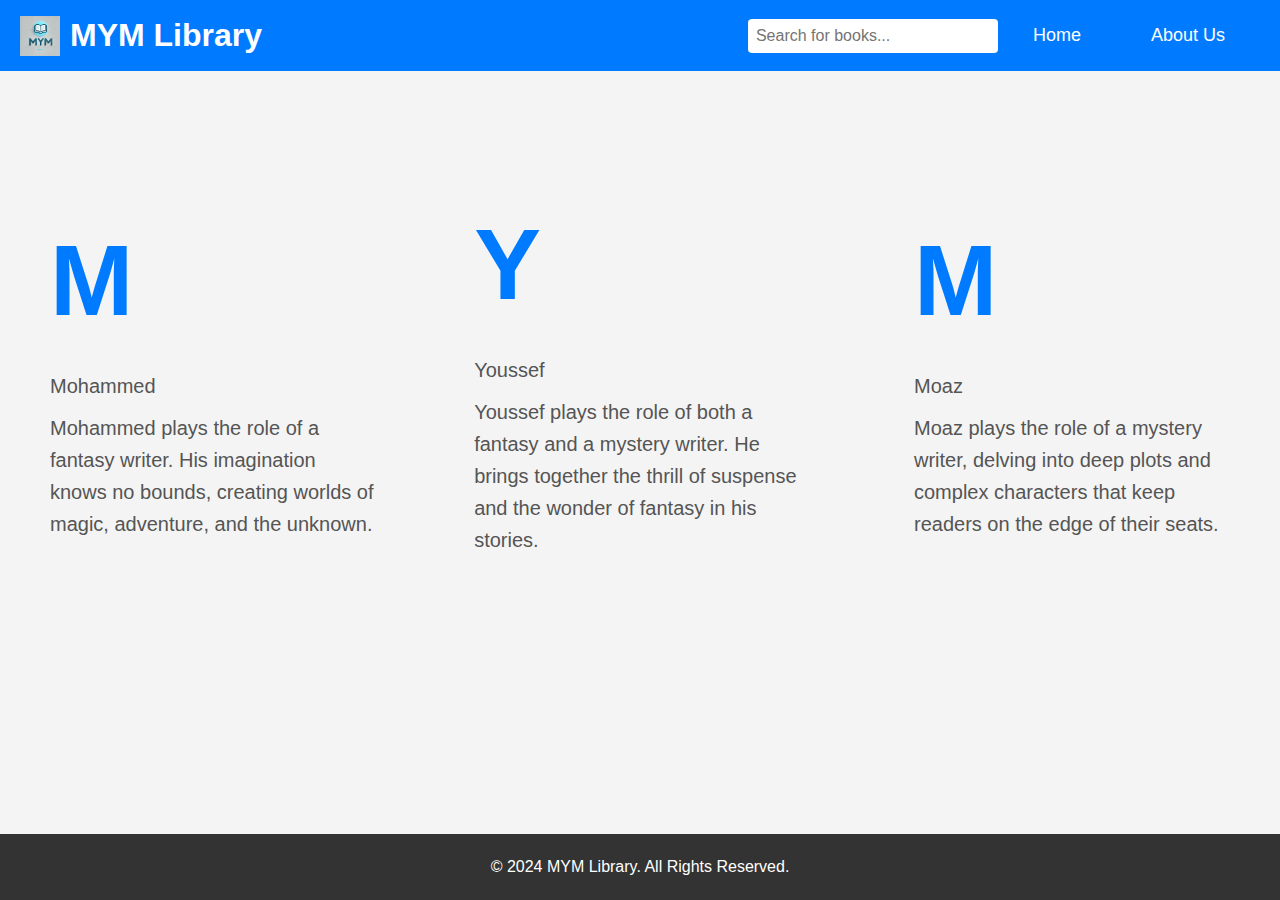
==== about.html @ e5038c02 "Update about.html" ====
<!DOCTYPE html>
<html lang="en">
<head>
  <meta charset="UTF-8">
  <meta name="viewport" content="width=device-width, initial-scale=1.0">
  <title>About Us - MYM Library</title>
  <link rel="stylesheet" href="style.css">
  <link rel="icon" href="icon.ico" type="image/x-icon">
</head>

<style>
  /* Library Style */
  body {
    background-color: #f4f4f4; /* Light background color */
    font-family: 'Arial', sans-serif;
    margin: 0;
    padding: 0;
  }

  /* Header */
  header {
    background-color: #007bff;
    color: white;
    padding: 15px 0;
    position: fixed;
    top: 0;
    width: 100%;
    z-index: 10;
  }

  header .header-content {
    display: flex;
    justify-content: space-between;
    align-items: center;
    padding: 0 20px;
    max-width: 1200px;
    margin: 0 auto;
  }

  nav ul {
    list-style: none;
    padding: 0;
    display: flex;
    justify-content: center;
  }

  nav ul li {
    margin: 0 15px;
  }

  nav ul li a {
    text-decoration: none;
    color: white;
    font-size: 18px;
    padding: 10px 20px;
    border-radius: 5px;
    transition: background-color 0.3s ease;
  }

  nav ul li a:hover {
    background-color: #0056b3;
  }

  /* Search bar on the right */
  .search-container {
    margin-left: auto;
  }

  .search-container input {
    padding: 8px;
    font-size: 16px;
    border-radius: 5px;
    border: none;
  }

  /* About Us Section */
  .about-us {
    display: flex;
    justify-content: center;
    align-items: center;
    height: 60vh;
    margin-top: 100px;
  }

  .column {
    display: flex;
    flex-direction: column;
    align-items: center;
    margin: 0 50px;
  }

  .letter h1 {
    font-size: 100px;
    color: #007bff;
    margin: 0;
    transition: all 0.3s ease;
  }

  .letter p {
    font-size: 20px;
    color: #555;
    margin-top: 10px;
  }

  .shrink {
    font-size: 50px;
    text-align: center;
  }

  .shrink p {
    font-size: 18px;
    margin-top: 10px;
  }

  /* Footer */
  footer {
    background-color: #007bff;
    color: white;
    text-align: center;
    padding: 20px 0;
  }

  footer .footer-content p {
    margin: 0;
  }
</style>

<body>
  <!-- Header -->
  <header class="header">
    <div class="logo-container">
      <img src="logo.png" alt="Library Logo" class="logo">
      <h1>MYM Library</h1>
    </div>
    <div class="search-container">
      <input type="text" id="search-bar" placeholder="Search for books..." onkeyup="searchBooks()">
    </div>
    <nav>
      <ul>
        <li><a href="">Home</a></li>
        <li><a href="about.html">About Us</a></li>
      </ul>
    </nav>
  </header>

  <!-- About Us Section -->
  <div class="about-us">
    <div class="column">
      <div class="letter">
        <h1>M</h1>
        <p>Mohammed</p>
        <p>Mohammed plays the role of a fantasy writer. His imagination knows no bounds, creating worlds of magic, adventure, and the unknown.</p>
      </div>
    </div>
    <div class="column">
      <div class="letter">
        <h1>Y</h1>
        <p>Youssef</p>
        <p>Youssef plays the role of both a fantasy and a mystery writer. He brings together the thrill of suspense and the wonder of fantasy in his stories.</p>
      </div>
    </div>
    <div class="column">
      <div class="letter">
        <h1>M</h1>
        <p>Moaz</p>
        <p>Moaz plays the role of a mystery writer, delving into deep plots and complex characters that keep readers on the edge of their seats.</p>
      </div>
    </div>
  </div>

  <!-- Footer -->
  <footer class="footer">
    <p>&copy; 2024 MYM Library. All Rights Reserved.</p>
  </footer>

  <script>
    window.addEventListener('scroll', function() {
      const letters = document.querySelectorAll('.letter h1');
      const info = document.querySelectorAll('.letter p');

      if (window.scrollY > 100) {
        letters.forEach(letter => {
          letter.classList.add('shrink');
        });
        info.forEach(inf => {
          inf.classList.add('shrink');
        });
      } else {
        letters.forEach(letter => {
          letter.classList.remove('shrink');
        });
        info.forEach(inf => {
          inf.classList.remove('shrink');
        });
      }
    });
  </script>
</body>
</html>
---- style.css ----
/* Reset and Base Styles */
* {
    margin: 0;
    padding: 0;
    box-sizing: border-box;
}

body {
    font-family: 'Arial', sans-serif;
    background-color: #f4f4f4;
    line-height: 1.6;
}

/* Header Styles */
.header {
    display: flex;
    justify-content: space-between;
    align-items: center;
    background-color: #007bff;
    color: white;
    padding: 10px 20px;
}

.header .logo-container {
    display: flex;
    align-items: center;
}

.logo {
    width: 40px;
    height: auto;
    margin-right: 10px;
}

.nav-menu ul {
    list-style: none;
    display: flex;
    gap: 15px;
    margin: 0;
    padding: 0;
}

.nav-menu a {
    text-decoration: none;
    color: white;
    font-weight: bold;
    transition: color 0.3s ease;
}

.nav-menu a:hover {
    color: #ffcc00;
}

#search-bar {
    padding: 8px;
    border: none;
    border-radius: 4px;
    font-size: 16px;
    width: 250px;
}

main {
    padding: 20px;
    padding-bottom: 80px; /* Add padding to prevent footer from covering content */
}
/* Main Content */
.book-list {
    display: flex;
    flex-wrap: wrap;
    justify-content: center;
    padding: 20px;
    gap: 20px;
}

.book-item {
    background-color: white;
    border-radius: 8px;
    box-shadow: 0 4px 8px rgba(0, 0, 0, 0.1);
    overflow: hidden;
    width: 220px;
    text-align: center;
    padding: 15px;
    transition: transform 0.3s ease;
    cursor: pointer;
    position: relative;
}

.book-item:hover {
    transform: translateY(-10px);
}

.book-cover {
    width: 100%;
    height: auto;
    border-radius: 8px;
}

.details {
    margin-top: 10px;
    font-size: 14px;
    color: #555;
}

/* eBook and Paper Buttons */
.book-type-buttons {
    display: flex;
    justify-content: center;
    margin-top: 10px;
    gap: 10px;
}

button {
    padding: 8px 16px;
    font-size: 14px;
    border-radius: 5px;
    cursor: pointer;
    transition: background-color 0.3s;
    border: none;
}

.ebook-btn {
    background-color: #4CAF50; /* eBook button */
    color: white;
}

.paper-btn {
    background-color: #2196F3; /* Paper button */
    color: white;
}

button:hover {
    background-color: #555;
}

/* No results message */
.no-results-message {
    text-align: center;
    font-size: 18px;
    color: #ff5722;
    font-weight: bold;
    margin-top: 20px;
}

/* Footer Styles */
.footer {
    text-align: center;
    background-color: #333;
    color: white;
    padding: 20px;
    position: fixed;
    bottom: 0;
    width: 100%;
    left: 0; /* Ensure it stretches across the page */
}
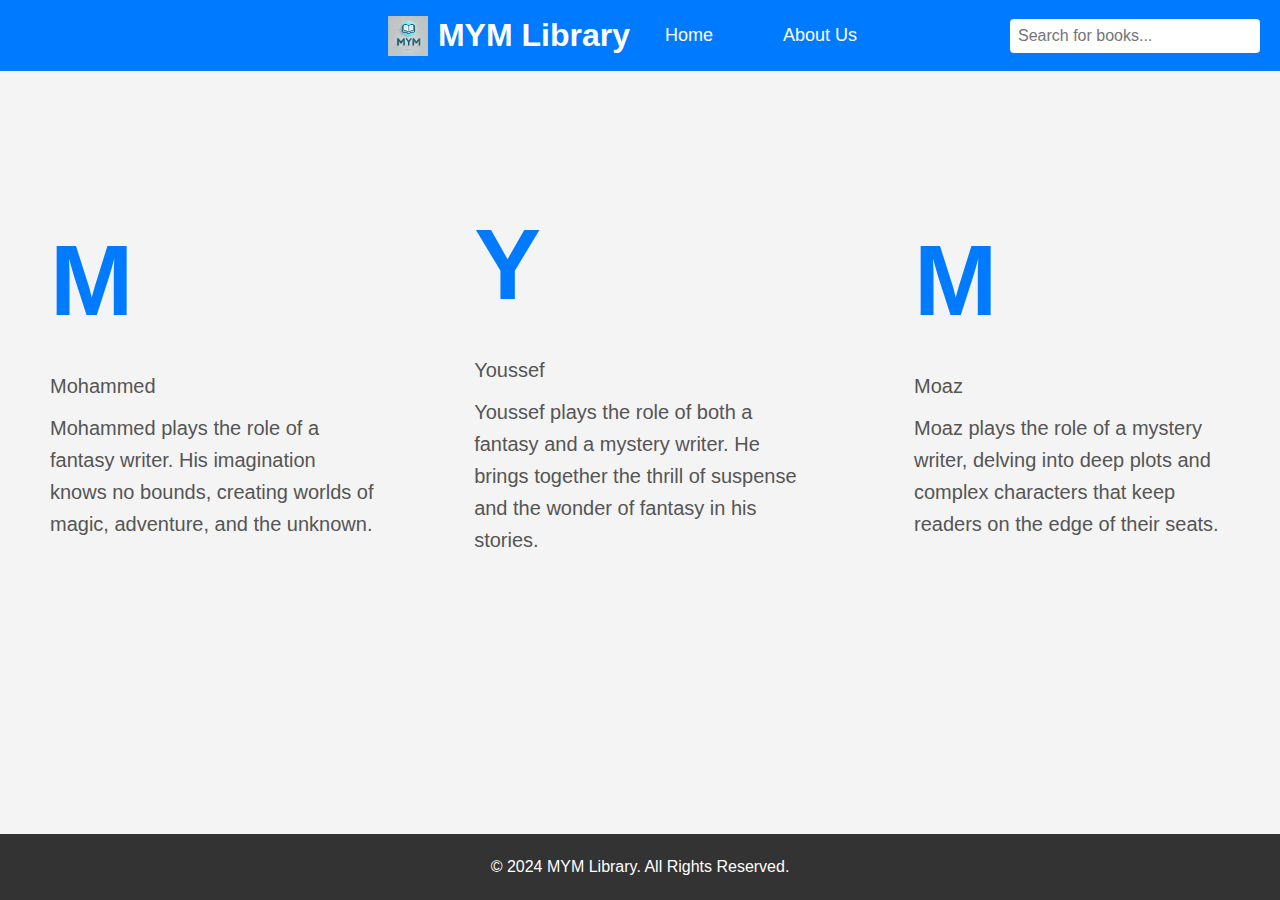
==== commit c73d855b: "Update about.html" ====
--- a/about.html
+++ b/about.html
@@ -30,7 +30,7 @@
 
   header .header-content {
     display: flex;
-    justify-content: space-between;
+    justify-content: center;
     align-items: center;
     padding: 0 20px;
     max-width: 1200px;
@@ -63,7 +63,8 @@
 
   /* Search bar on the right */
   .search-container {
-    margin-left: auto;
+    position: absolute;
+    right: 20px;
   }
 
   .search-container input {
@@ -128,19 +129,21 @@
 <body>
   <!-- Header -->
   <header class="header">
-    <div class="logo-container">
-      <img src="logo.png" alt="Library Logo" class="logo">
-      <h1>MYM Library</h1>
-    </div>
-    <div class="search-container">
-      <input type="text" id="search-bar" placeholder="Search for books..." onkeyup="searchBooks()">
-    </div>
-    <nav>
-      <ul>
-        <li><a href="">Home</a></li>
-        <li><a href="about.html">About Us</a></li>
-      </ul>
-    </nav>
+    <div class="header-content">
+      <div class="logo-container">
+        <img src="logo.png" alt="Library Logo" class="logo">
+        <h1>MYM Library</h1>
+      </div>
+      <nav>
+        <ul>
+          <li><a href="">Home</a></li>
+          <li><a href="about.html">About Us</a></li>
+        </ul>
+      </nav>
+      <div class="search-container">
+        <input type="text" id="search-bar" placeholder="Search for books..." onkeyup="searchBooks()">
+      </div>
+    </div>
   </header>
 
   <!-- About Us Section -->
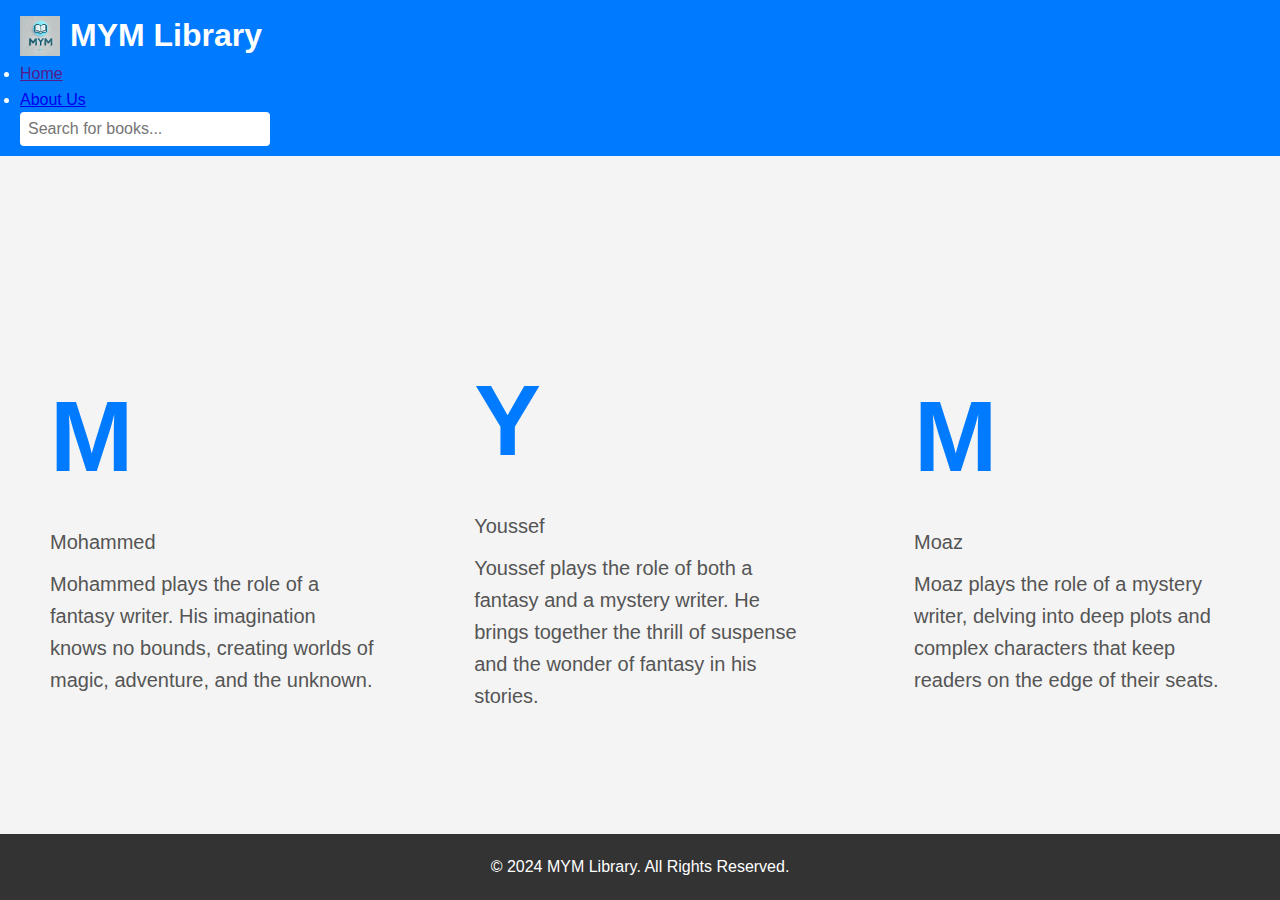
==== commit 6727f4f6: "Update about.html" ====
--- a/about.html
+++ b/about.html
@@ -18,61 +18,52 @@
   }
 
   /* Header */
-  header {
+ .header {
+    display: flex;
+    justify-content: space-between;
+    align-items: center;
     background-color: #007bff;
     color: white;
-    padding: 15px 0;
-    position: fixed;
-    top: 0;
-    width: 100%;
-    z-index: 10;
-  }
+    padding: 10px 20px;
+}
 
-  header .header-content {
+.header .logo-container {
     display: flex;
-    justify-content: center;
     align-items: center;
-    padding: 0 20px;
-    max-width: 1200px;
-    margin: 0 auto;
-  }
+}
 
-  nav ul {
+.logo {
+    width: 40px;
+    height: auto;
+    margin-right: 10px;
+}
+
+.nav-menu ul {
     list-style: none;
+    display: flex;
+    gap: 15px;
+    margin: 0;
     padding: 0;
-    display: flex;
-    justify-content: center;
-  }
+}
 
-  nav ul li {
-    margin: 0 15px;
-  }
-
-  nav ul li a {
+.nav-menu a {
     text-decoration: none;
     color: white;
-    font-size: 18px;
-    padding: 10px 20px;
-    border-radius: 5px;
-    transition: background-color 0.3s ease;
-  }
+    font-weight: bold;
+    transition: color 0.3s ease;
+}
 
-  nav ul li a:hover {
-    background-color: #0056b3;
-  }
+.nav-menu a:hover {
+    color: #ffcc00;
+}
 
-  /* Search bar on the right */
-  .search-container {
-    position: absolute;
-    right: 20px;
-  }
-
-  .search-container input {
+#search-bar {
     padding: 8px;
+    border: none;
+    border-radius: 4px;
     font-size: 16px;
-    border-radius: 5px;
-    border: none;
-  }
+    width: 250px;
+}
 
   /* About Us Section */
   .about-us {
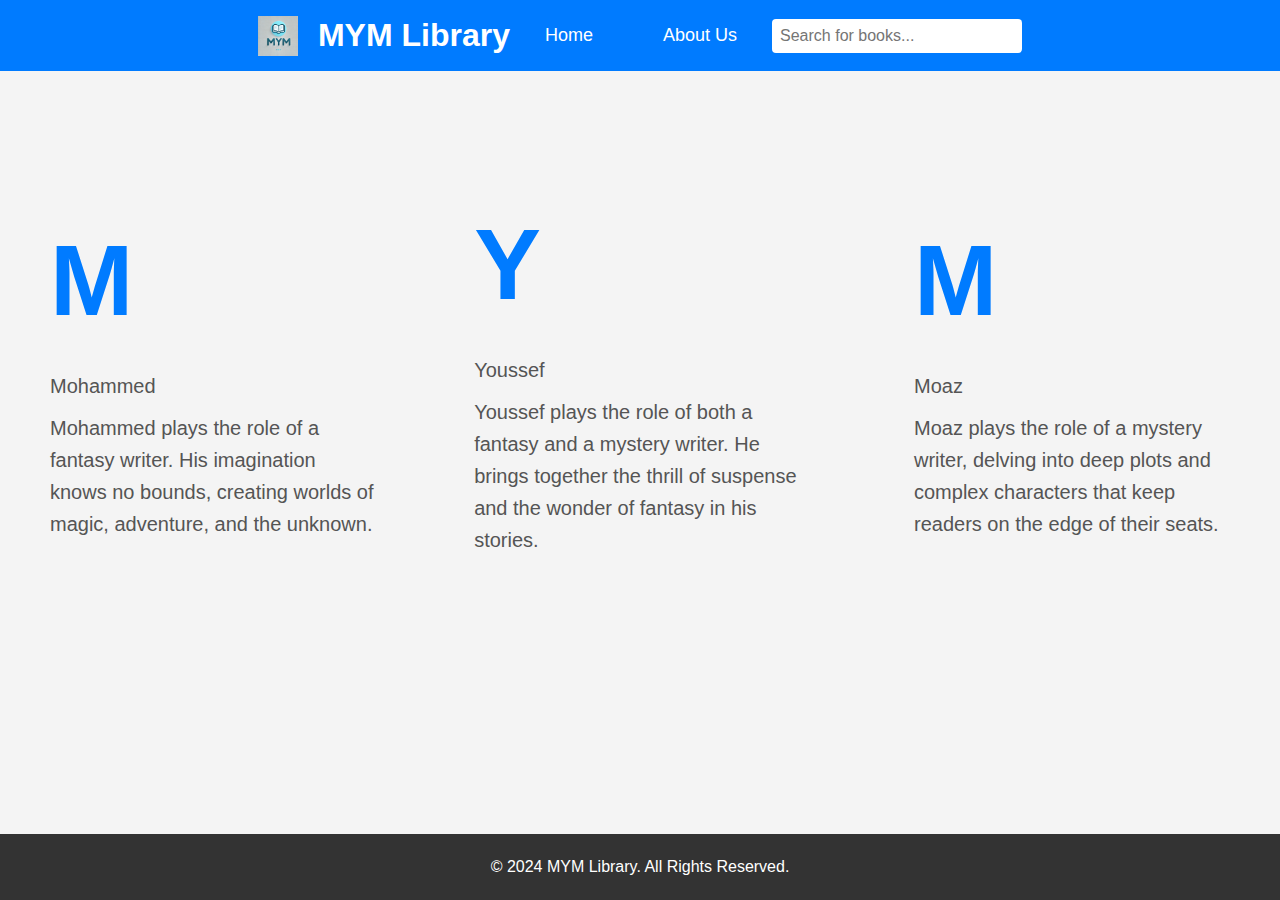
==== commit de577ff1: "Update about.html" ====
--- a/about.html
+++ b/about.html
@@ -18,52 +18,75 @@
   }
 
   /* Header */
- .header {
-    display: flex;
-    justify-content: space-between;
-    align-items: center;
+  header {
     background-color: #007bff;
     color: white;
-    padding: 10px 20px;
-}
-
-.header .logo-container {
-    display: flex;
-    align-items: center;
-}
-
-.logo {
-    width: 40px;
-    height: auto;
-    margin-right: 10px;
-}
-
-.nav-menu ul {
+    padding: 15px 0;
+    position: fixed;
+    top: 0;
+    width: 100%;
+    z-index: 10;
+  }
+
+  header .header-content {
+    display: flex;
+    justify-content: space-between;
+    align-items: center;
+    padding: 0 20px;
+    max-width: 1200px;
+    margin: 0 auto;
+  }
+
+  .logo-container {
+    display: flex;
+    align-items: center;
+  }
+
+  .logo-container h1 {
+    margin-left: 10px;
+  }
+
+  nav {
+    flex: 1;
+    display: flex;
+    justify-content: center;
+  }
+
+  nav ul {
     list-style: none;
-    display: flex;
-    gap: 15px;
-    margin: 0;
     padding: 0;
-}
-
-.nav-menu a {
+    display: flex;
+    justify-content: center;
+  }
+
+  nav ul li {
+    margin: 0 15px;
+  }
+
+  nav ul li a {
     text-decoration: none;
     color: white;
-    font-weight: bold;
-    transition: color 0.3s ease;
-}
-
-.nav-menu a:hover {
-    color: #ffcc00;
-}
-
-#search-bar {
+    font-size: 18px;
+    padding: 10px 20px;
+    border-radius: 5px;
+    transition: background-color 0.3s ease;
+  }
+
+  nav ul li a:hover {
+    background-color: #0056b3;
+  }
+
+  .search-container {
+    display: flex;
+    justify-content: flex-end;
+  }
+
+  .search-container input {
     padding: 8px;
+    font-size: 16px;
+    border-radius: 5px;
     border: none;
-    border-radius: 4px;
-    font-size: 16px;
-    width: 250px;
-}
+  }
 
   /* About Us Section */
   .about-us {
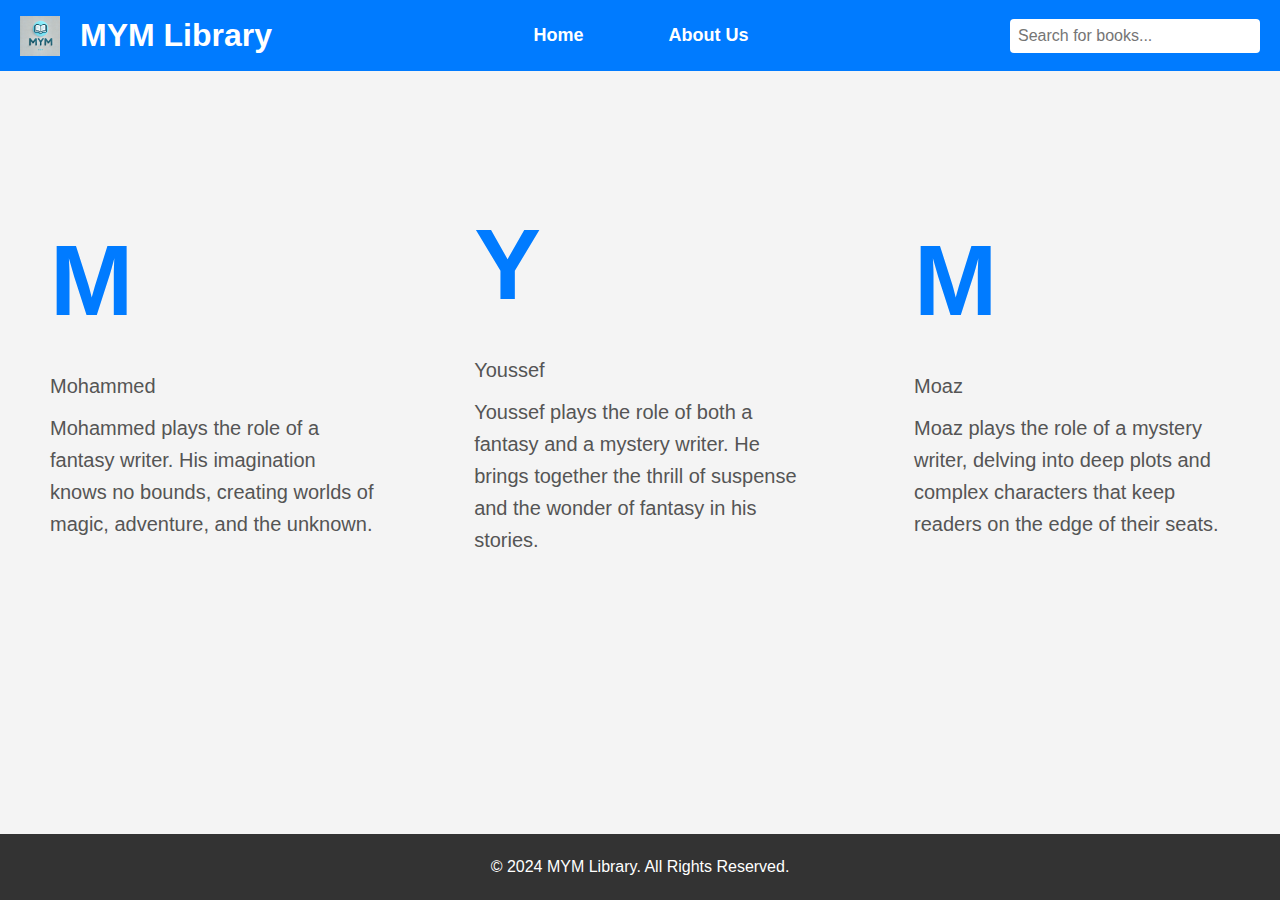
==== commit ed473145: "Update about.html" ====
--- a/about.html
+++ b/about.html
@@ -47,7 +47,6 @@
   }
 
   nav {
-    flex: 1;
     display: flex;
     justify-content: center;
   }
@@ -143,22 +142,18 @@
 <body>
   <!-- Header -->
   <header class="header">
-    <div class="header-content">
-      <div class="logo-container">
-        <img src="logo.png" alt="Library Logo" class="logo">
-        <h1>MYM Library</h1>
-      </div>
-      <nav>
-        <ul>
-          <li><a href="">Home</a></li>
-          <li><a href="about.html">About Us</a></li>
-        </ul>
-      </nav>
-      <div class="search-container">
+        <div class="logo-container">
+            <img src="logo.png" alt="Library Logo" class="logo">
+            <h1>MYM Library</h1>
+        </div>
+        <nav class="nav-menu">
+            <ul>
+                <li><a href="">Home</a></li>
+                <li><a href="about.html">About Us</a></li>
+            </ul>
+        </nav>
         <input type="text" id="search-bar" placeholder="Search for books..." onkeyup="searchBooks()">
-      </div>
-    </div>
-  </header>
+    </header>
 
   <!-- About Us Section -->
   <div class="about-us">
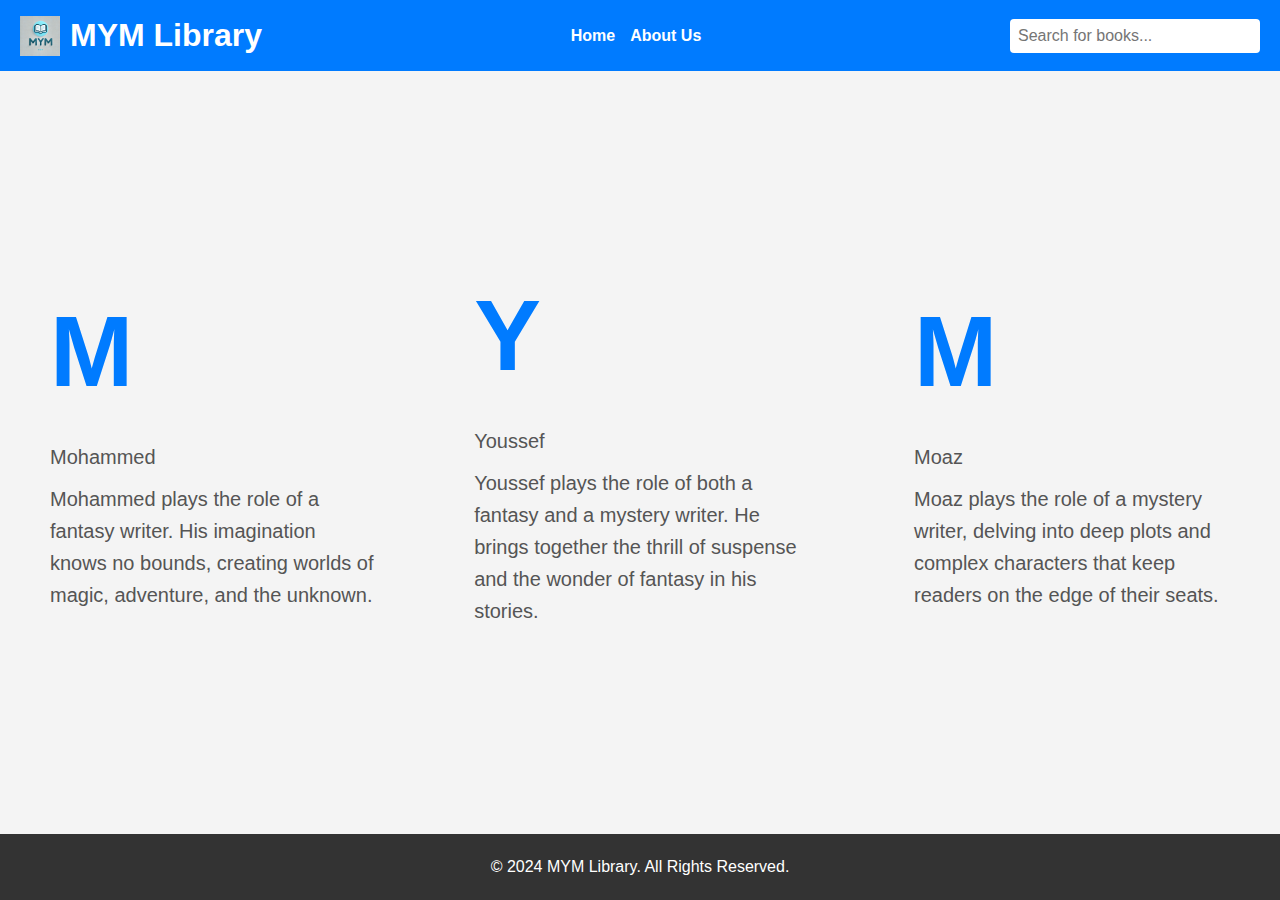
==== commit c72fae20: "Update about.html" ====
--- a/about.html
+++ b/about.html
@@ -18,75 +18,52 @@
   }
 
   /* Header */
-  header {
-    background-color: #007bff;
-    color: white;
-    padding: 15px 0;
-    position: fixed;
-    top: 0;
-    width: 100%;
-    z-index: 10;
-  }
-
-  header .header-content {
+  .header {
     display: flex;
     justify-content: space-between;
     align-items: center;
-    padding: 0 20px;
-    max-width: 1200px;
-    margin: 0 auto;
-  }
+    background-color: #007bff;
+    color: white;
+    padding: 10px 20px;
+}
 
-  .logo-container {
+.header .logo-container {
     display: flex;
     align-items: center;
-  }
+}
 
-  .logo-container h1 {
-    margin-left: 10px;
-  }
+.logo {
+    width: 40px;
+    height: auto;
+    margin-right: 10px;
+}
 
-  nav {
+.nav-menu ul {
+    list-style: none;
     display: flex;
-    justify-content: center;
-  }
+    gap: 15px;
+    margin: 0;
+    padding: 0;
+}
 
-  nav ul {
-    list-style: none;
-    padding: 0;
-    display: flex;
-    justify-content: center;
-  }
-
-  nav ul li {
-    margin: 0 15px;
-  }
-
-  nav ul li a {
+.nav-menu a {
     text-decoration: none;
     color: white;
-    font-size: 18px;
-    padding: 10px 20px;
-    border-radius: 5px;
-    transition: background-color 0.3s ease;
-  }
+    font-weight: bold;
+    transition: color 0.3s ease;
+}
 
-  nav ul li a:hover {
-    background-color: #0056b3;
-  }
+.nav-menu a:hover {
+    color: #ffcc00;
+}
 
-  .search-container {
-    display: flex;
-    justify-content: flex-end;
-  }
-
-  .search-container input {
+#search-bar {
     padding: 8px;
+    border: none;
+    border-radius: 4px;
     font-size: 16px;
-    border-radius: 5px;
-    border: none;
-  }
-
+    width: 250px;
+}
   /* About Us Section */
   .about-us {
     display: flex;
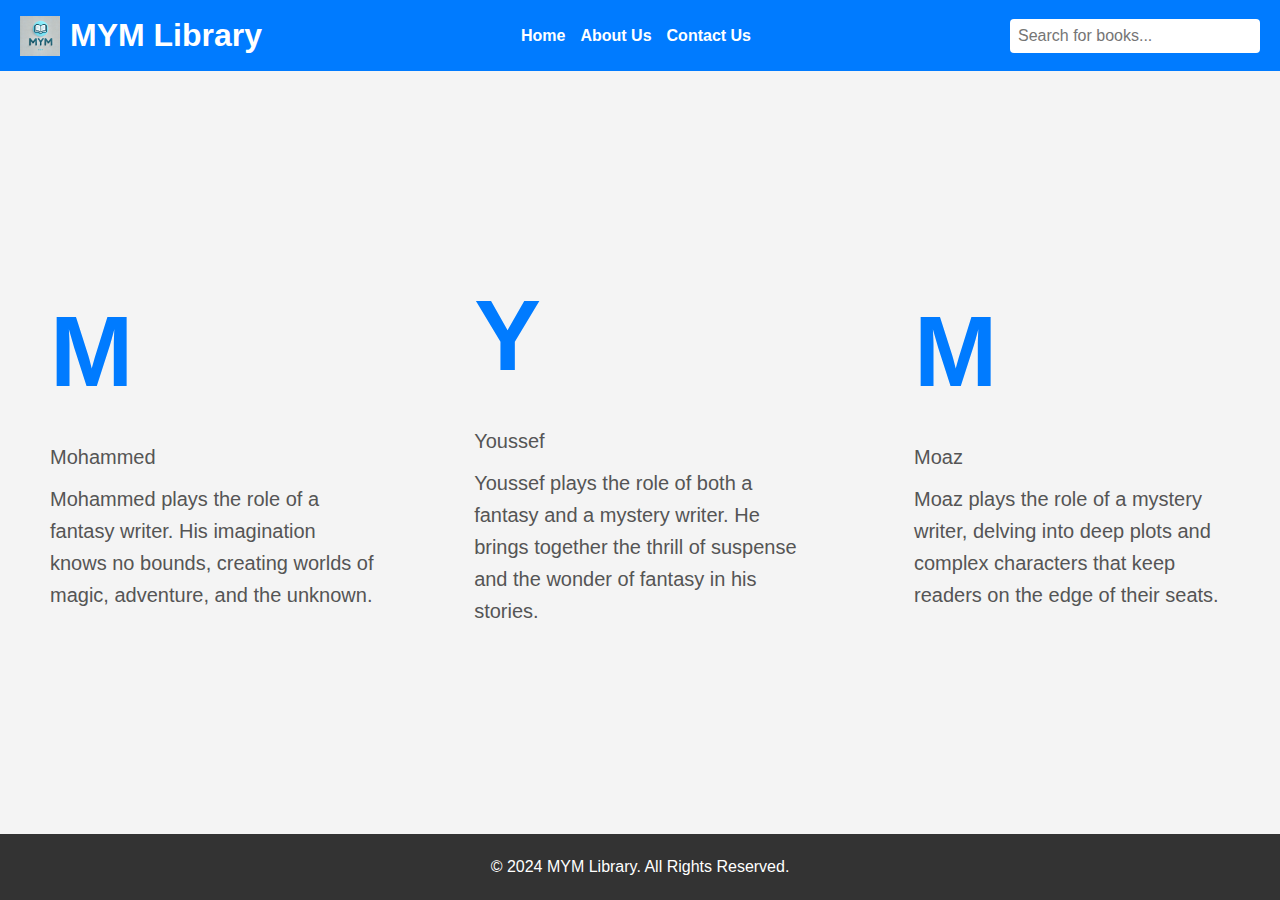
==== commit b3d4f881: "Update about.html" ====
--- a/about.html
+++ b/about.html
@@ -127,6 +127,7 @@
             <ul>
                 <li><a href="">Home</a></li>
                 <li><a href="about.html">About Us</a></li>
+                <li><a href="contact.html">Contact Us</a></li>
             </ul>
         </nav>
         <input type="text" id="search-bar" placeholder="Search for books..." onkeyup="searchBooks()">
